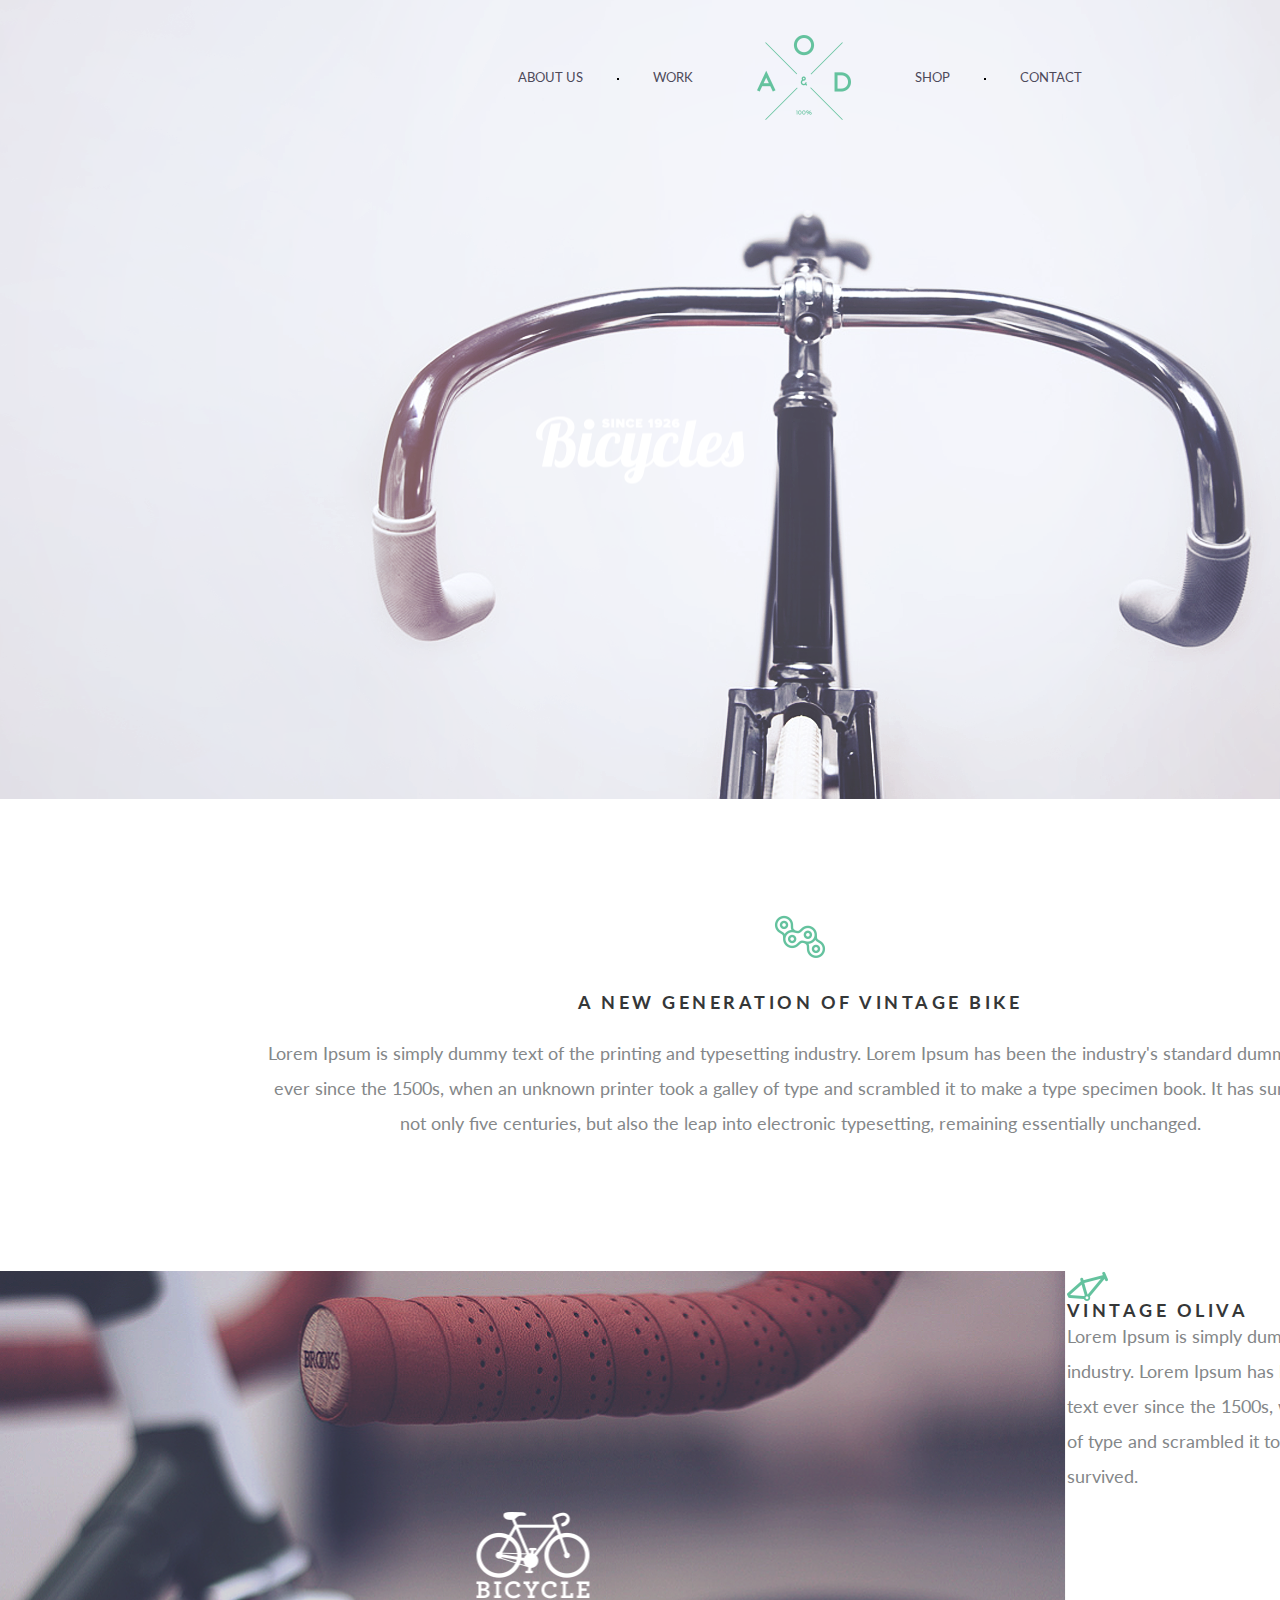
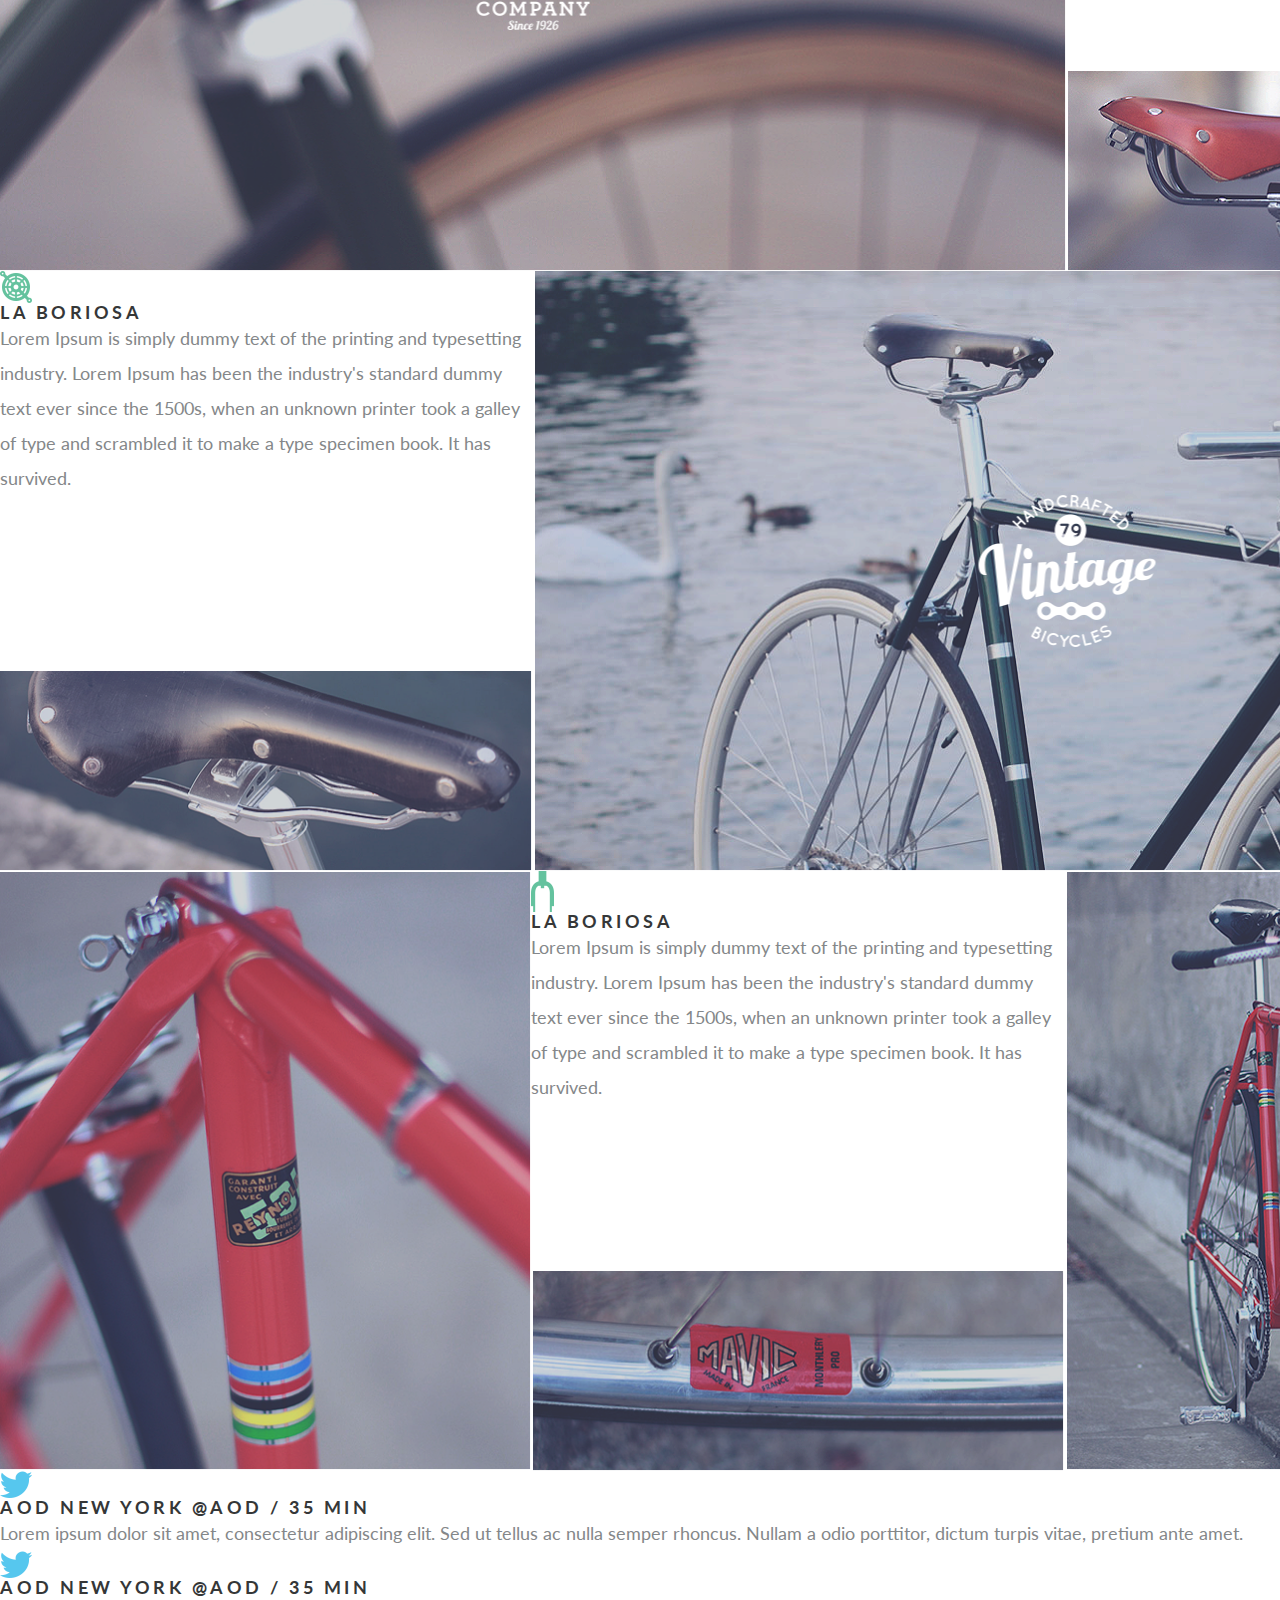
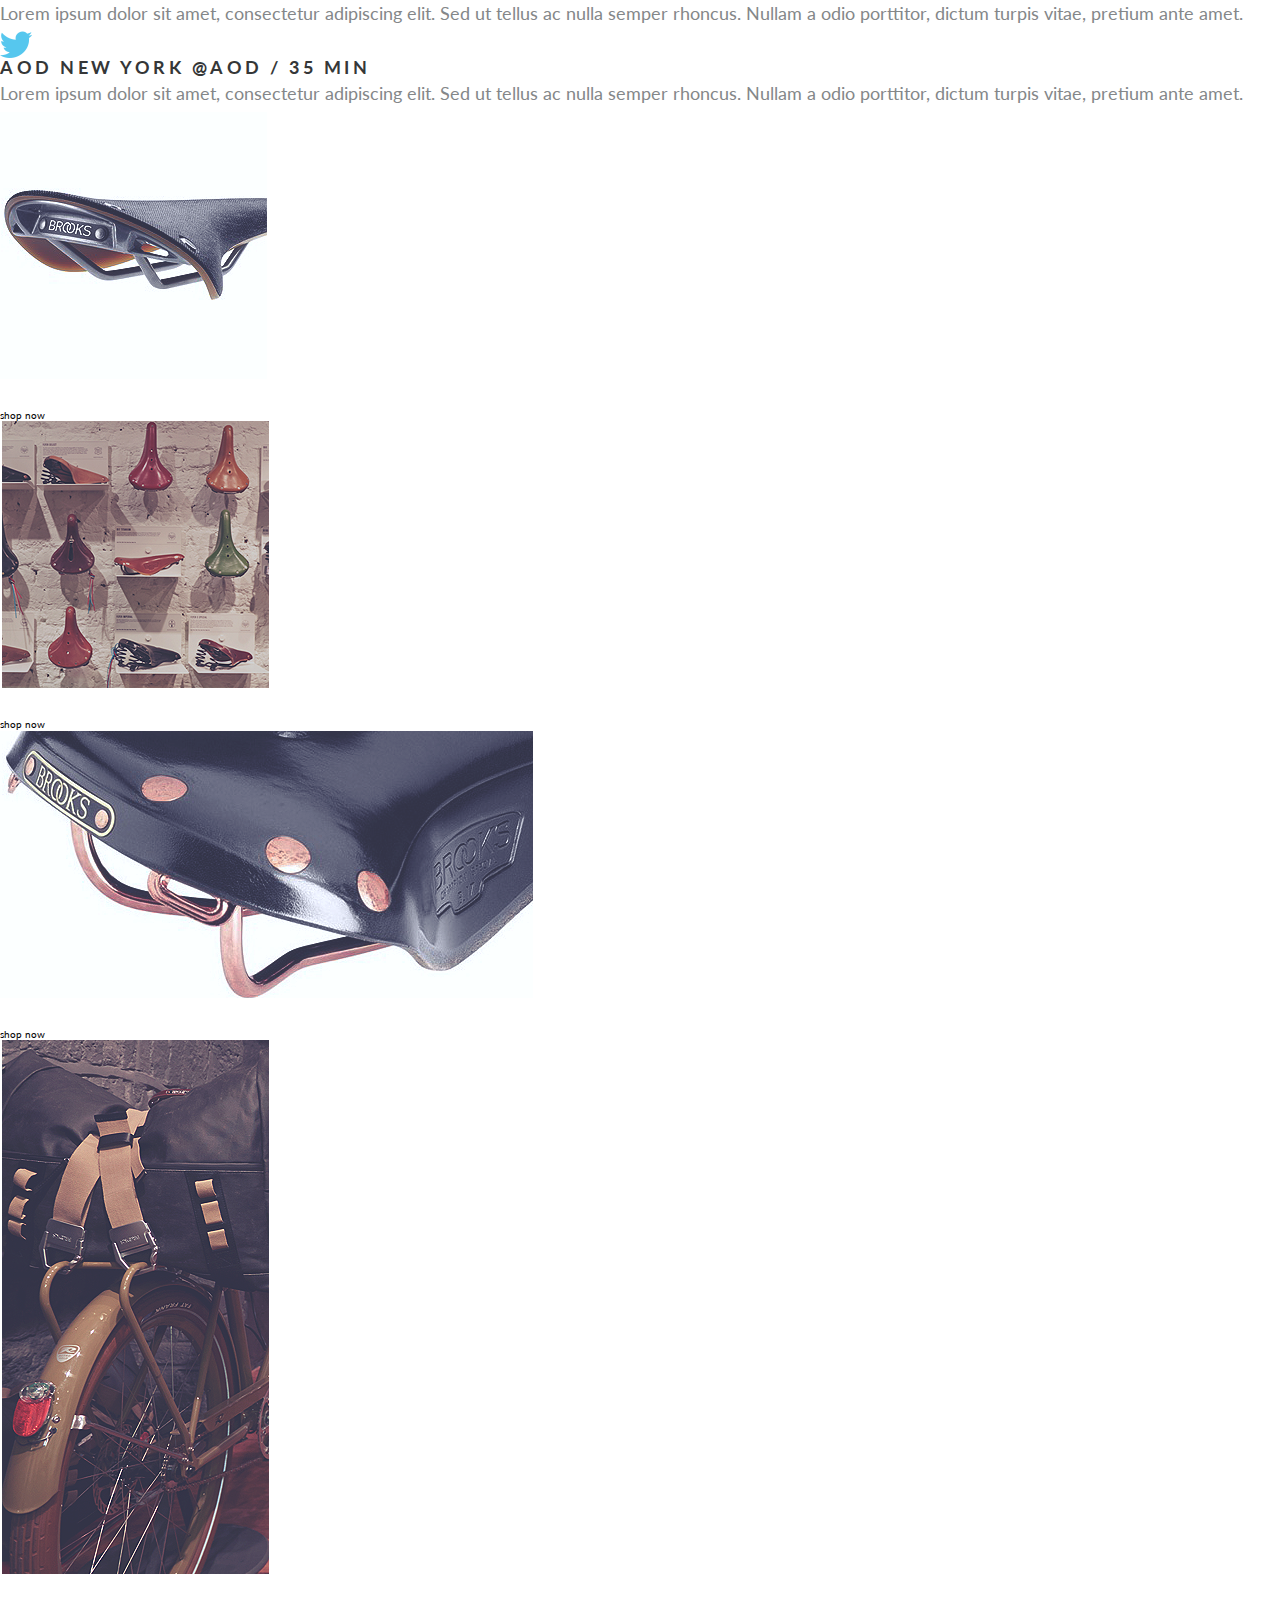
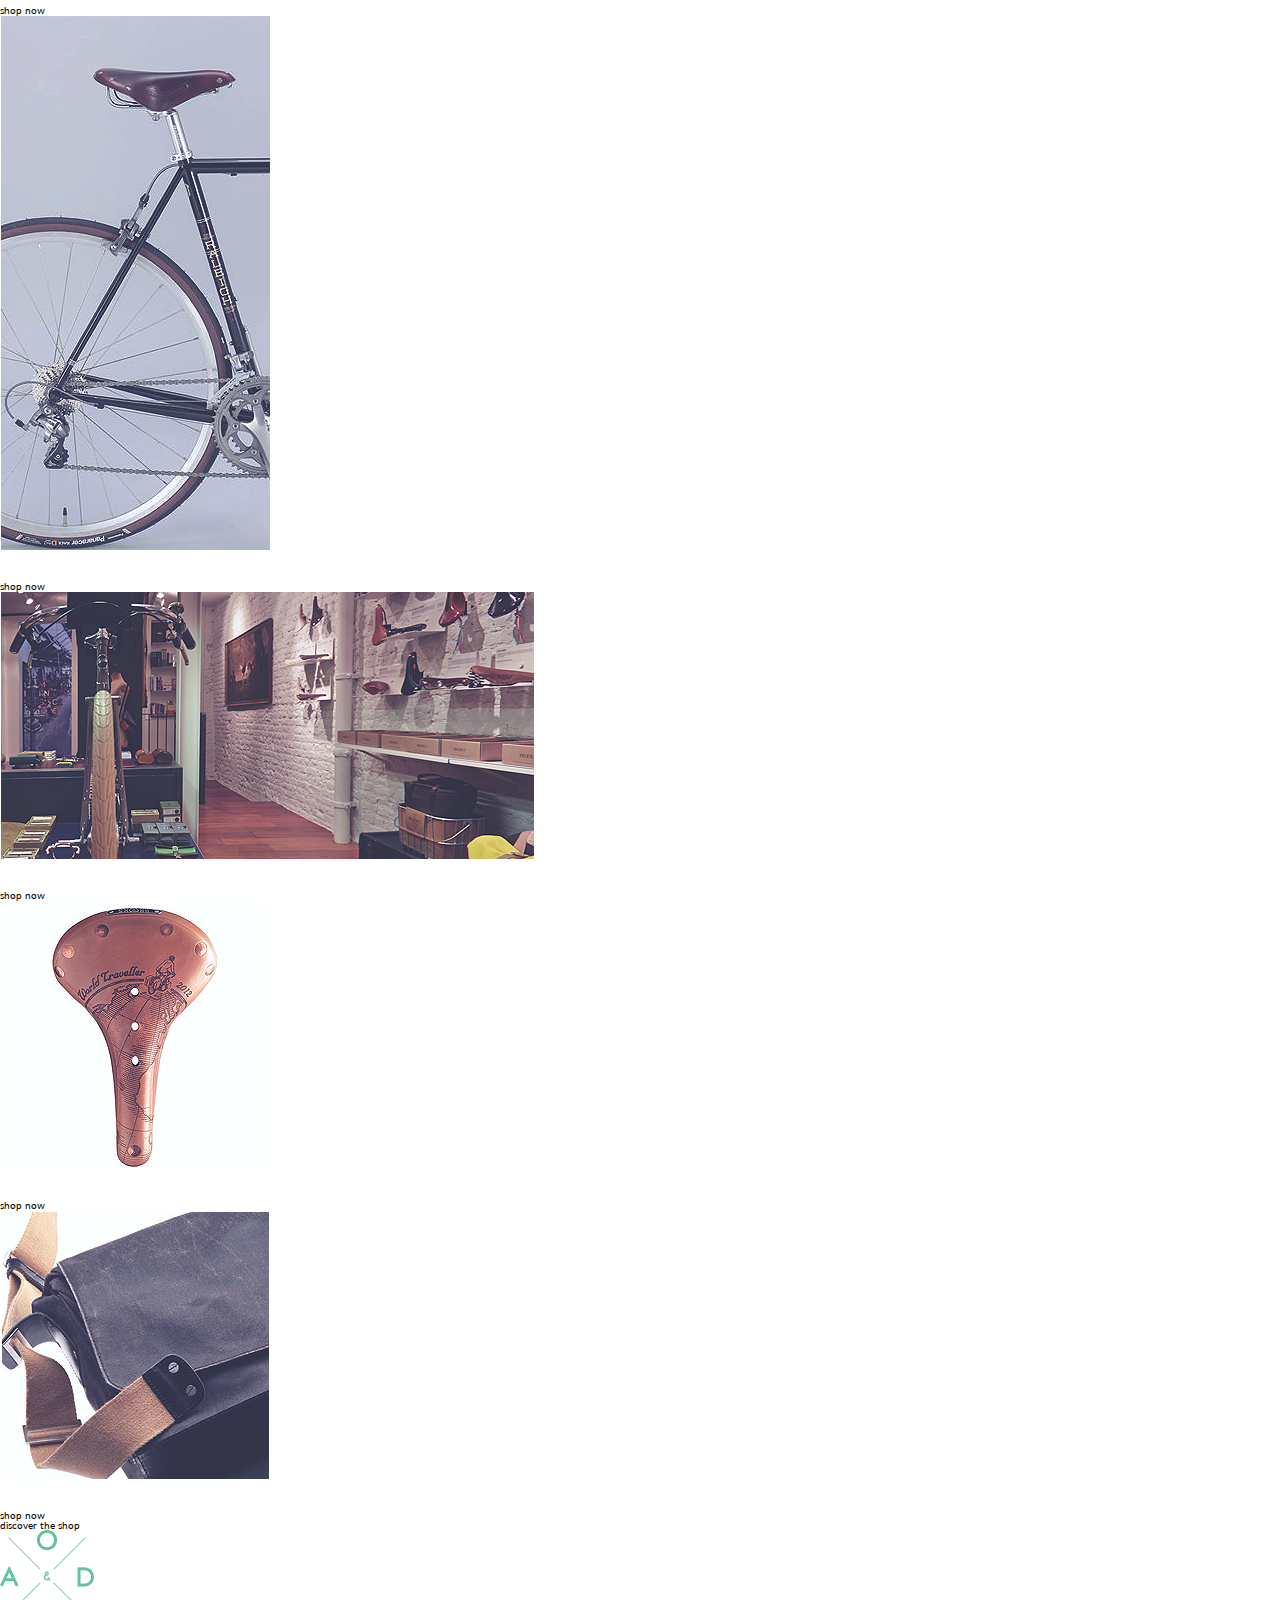
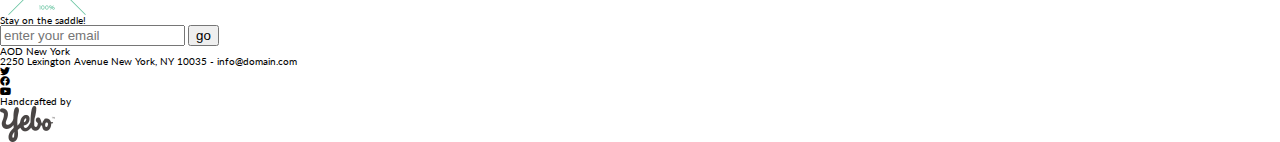
==== index.html @ 29ea245f "need fix a and img tag" ====
<!DOCTYPE html>
<html lang="en">
  <head>
    <meta charset="UTF-8" />
    <meta name="viewport" content="width=device-width, initial-scale=1.0" />
    <meta name="author" content="KentBui" />
    <meta name="keyword" content="html, css" />
    <meta name="description" content="learn html css at t3h" />
    <link
      href="https://fonts.googleapis.com/css?family=Lato:100,100italic,300,300italic,regular,italic,700,700italic,900,900italic"
      rel="stylesheet"
    />
    <link
      href="https://fonts.googleapis.com/css?family=Roboto:100,100italic,300,300italic,regular,italic,500,500italic,700,700italic,900,900italic"
      rel="stylesheet"
    />
    <link rel="stylesheet" href="./css/all.css" />
    <link rel="stylesheet" href="./css/style.css" />
    <title>Bicycle Shop</title>
  </head>
  <body>
    <header class="header">
      <div class="header__menu">
        <nav class="nav">
          <!-- start left menu -->
          <ul class="nav__menu">
            <li class="nav__item dot">
              <a href="#about" class="nav__link">about us</a>
            </li>
            <li class="nav__item">
              <a href="#work" class="nav__link">work</a>
            </li>
          </ul>
          <!-- end left menu -->
          <!-- start logo -->
          <div class="nav__logo">
            <a href="#">
              <img src="./images/logo.png" width="94" height="85" alt="" />
            </a>
          </div>
          <!-- end logo -->
          <!-- start right menu -->
          <ul class="nav__menu">
            <li class="nav__item dot">
              <a href="#shop" class="nav__link">shop</a>
            </li>
            <li class="nav__item">
              <a href="#contact" class="nav__link">contact</a>
            </li>
          </ul>
          <!-- end left menu -->
        </nav>
      </div>
      <div class="header__hero" style="width: 1600px; height: 800px;">
        <!-- <img src="./images/banner.png" alt="" /> -->
      </div>
    </header>
    <main class="main">
      <!-- start about -->
      <section class="about" id="about">
        <div class="about__content">
          <div class="about__icon">
            <img src="./images/chaining.png" alt="" />
          </div>
          <!-- end icon -->
          <div class="about__title">
            <h1 class="text__title">A NEW GENERATION OF VINTAGE BIKE</h1>
          </div>
          <!-- end about title  -->
          <div class="about__info">
            <p class="text__info">
              Lorem Ipsum is simply dummy text of the printing and typesetting
              industry. Lorem Ipsum has been the industry's standard dummy text
              ever since the 1500s, when an unknown printer took a galley of
              type and scrambled it to make a type specimen book. It has
              survived not only five centuries, but also the leap into
              electronic typesetting, remaining essentially unchanged.
            </p>
          </div>
          <!-- end about info -->
        </div>
      </section>
      <!-- end about -->
      <!-- start work -->
      <section class="work" id="work">
        <div class="work__content">
          <div class="work__bike">
            <div class="bike__lg-image">
              <div class="image">
                <a href="#"><img src="./images/img1.png" alt="" /></a>
              </div>
              <div class="bike__logo">
                <img src="./images/logo1.png" alt="" />
              </div>
            </div>
            <div class="bike__info">
              <div class="bike__text">
                <div class="bike__icon">
                  <img src="./images/icon1.png" alt="" />
                </div>
                <div class="bike__title">
                  <h3 class="text__title">vintage Oliva</h3>
                </div>
                <div class="bike__infoText">
                  <p class="text__info text__info-small">
                    Lorem Ipsum is simply dummy text of the printing and
                    typesetting industry. Lorem Ipsum has been the industry's
                    standard dummy text ever since the 1500s, when an unknown
                    printer took a galley of type and scrambled it to make a
                    type specimen book. It has survived.
                  </p>
                </div>
              </div>
              <div class="bike__sm-image">
                <div class="image">
                  <a href="#"><img src="./images/img2.png" alt="" /></a>
                </div>
              </div>
            </div>
          </div>
          <!-- end bike row 1 -->
          <div class="work__bike">
            <div class="bike__info">
              <div class="bike__text">
                <div class="bike__icon">
                  <img src="./images/icon2.png" alt="" />
                </div>
                <div class="bike__title">
                  <h3 class="text__title">La Boriosa</h3>
                </div>
                <div class="bike__infoText">
                  <p class="text__info text__info-small">
                    Lorem Ipsum is simply dummy text of the printing and
                    typesetting industry. Lorem Ipsum has been the industry's
                    standard dummy text ever since the 1500s, when an unknown
                    printer took a galley of type and scrambled it to make a
                    type specimen book. It has survived.
                  </p>
                </div>
              </div>
              <div class="bike__sm-image">
                <div class="image">
                  <a href="#">
                    <img src="./images/img4.png" alt="" />
                  </a>
                </div>
              </div>
            </div>
            <div class="bike__lg-image">
              <div class="image">
                <a href="#"><img src="./images/img3.png" alt="" /></a>
              </div>
              <div class="bike__logo">
                <img src="./images/logo2.png" alt="" />
              </div>
            </div>
          </div>
          <!-- end bike row 2 -->
          <div class="work__bike">
            <div class="bike__md-image">
              <div class="image">
                <a href="#"><img src="./images/img5.png" alt="" /></a>
              </div>
              <div class="bike__logo">
                <img src="./images/logo3.png" alt="" />
              </div>
            </div>
            <div class="bike__info">
              <div class="bike__text">
                <div class="bike__icon">
                  <img src="./images/icon3.png" alt="" />
                </div>
                <div class="bike__title">
                  <h3 class="text__title">La Boriosa</h3>
                </div>
                <div class="bike__infoText">
                  <p class="text__info text__info-small">
                    Lorem Ipsum is simply dummy text of the printing and
                    typesetting industry. Lorem Ipsum has been the industry's
                    standard dummy text ever since the 1500s, when an unknown
                    printer took a galley of type and scrambled it to make a
                    type specimen book. It has survived.
                  </p>
                </div>
              </div>
              <div class="bike__sm-image">
                <div class="image">
                  <a href="#">
                    <img src="./images/img6.png" alt="" />
                  </a>
                </div>
              </div>
            </div>
            <div class="bike__md-image">
              <div class="image">
                <a href="#"><img src="./images/img7.png" alt="" /></a>
              </div>
            </div>
          </div>
          <!-- end bike row 2 -->
        </div>
      </section>
      <!-- end work -->
      <!-- start social slide -->
      <section class="social-slide" id="social-slide">
        <div class="social__content">
          <div class="social__item">
            <div class="social__icon">
              <img src="./images/icon4.png" alt="" />
              <!-- <i class="fab fa-twitter"></i> -->
            </div>
            <div class="social__title">
              <h3 class="text__title">
                AOD New York @aod
                <span class="text__title--light">/ 35 min</span>
              </h3>
            </div>
            <div class="social__info">
              <p class="text__info text__info--italic">
                Lorem ipsum dolor sit amet, consectetur adipiscing elit. Sed ut
                tellus ac nulla semper rhoncus. Nullam a odio porttitor, dictum
                turpis vitae, pretium ante amet.
              </p>
            </div>
          </div>
          <!-- end one slide -->
          <div class="social__item">
            <div class="social__icon">
              <img src="./images/icon4.png" alt="" />
              <!-- <i class="fab fa-facebook"></i> -->
            </div>
            <div class="social__title">
              <h3 class="text__title">
                AOD New York @aod
                <span class="text__title--light">/ 35 min</span>
              </h3>
            </div>
            <div class="social__info">
              <p class="text__info text__info--italic">
                Lorem ipsum dolor sit amet, consectetur adipiscing elit. Sed ut
                tellus ac nulla semper rhoncus. Nullam a odio porttitor, dictum
                turpis vitae, pretium ante amet.
              </p>
            </div>
          </div>
          <!-- end one slide -->
          <div class="social__item">
            <div class="social__icon">
              <img src="./images/icon4.png" alt="" />
              <!-- <i class="fab fa-instagram"></i> -->
            </div>
            <div class="social__title">
              <h3 class="text__title">
                AOD New York @aod
                <span class="text__title--light">/ 35 min</span>
              </h3>
            </div>
            <div class="social__info">
              <p class="text__info text__info--italic">
                Lorem ipsum dolor sit amet, consectetur adipiscing elit. Sed ut
                tellus ac nulla semper rhoncus. Nullam a odio porttitor, dictum
                turpis vitae, pretium ante amet.
              </p>
            </div>
          </div>
          <!-- end one slide -->
        </div>
      </section>
      <!-- end social slide -->
      <!-- start shop -->
      <section class="shop" id="shop">
        <div class="shop__content">
          <div class="shop__item">
            <div class="shop__md-item">
              <div class="shop__sm-item">
                <div class="shop__card">
                  <img src="./images/image1.png" class="card__img" alt="" />
                  <div class="card__layout">
                    <a href="#" class="card__link">
                      <img src="./images/icon5.png" alt="" />
                      <span>shop now</span>
                    </a>
                  </div>
                </div>
                <!-- end one card -->
                <div class="shop__card">
                  <img src="./images/image2.png" class="card__img" alt="" />
                  <div class="card__layout">
                    <a href="#" class="card__link">
                      <img src="./images/icon5.png" alt="" />
                      <span>shop now</span>
                    </a>
                  </div>
                </div>
                <!-- end one card -->
              </div>
              <div class="shop__sm-item">
                <div class="shop__card">
                  <img src="./images/image3.png" class="card__img" alt="" />
                  <div class="card__layout">
                    <a href="#" class="card__link">
                      <img src="./images/icon5.png" alt="" />
                      <span>shop now</span>
                    </a>
                  </div>
                </div>
                <!-- end one card -->
              </div>
            </div>
            <!-- end medium shop item -->
            <div class="shop__md-item">
              <div class="shop__sm-item">
                <div class="shop__card">
                  <img src="./images/image4.png" class="card__img" alt="" />
                  <div class="card__layout">
                    <a href="#" class="card__link">
                      <img src="./images/icon5.png" alt="" />
                      <span>shop now</span>
                    </a>
                  </div>
                </div>
                <!-- end one card -->
              </div>
              <div class="shop__sm-item">
                <div class="shop__card">
                  <img src="./images/image5.png" class="card__img" alt="" />
                  <div class="card__layout">
                    <a href="#" class="card__link">
                      <img src="./images/icon5.png" alt="" />
                      <span>shop now</span>
                    </a>
                  </div>
                </div>
                <!-- end one card -->
              </div>
            </div>
            <!-- end medium shop item -->
            <div class="shop__md-item">
              <div class="shop__sm-item">
                <div class="shop__card">
                  <img src="./images/image6.png" class="card__img" alt="" />
                  <div class="card__layout">
                    <a href="#" class="card__link">
                      <img src="./images/icon5.png" alt="" />
                      <span>shop now</span>
                    </a>
                  </div>
                </div>
                <!-- end one card -->
              </div>
              <div class="shop__sm-item">
                <div class="shop__card">
                  <img src="./images/image8.png" class="card__img" alt="" />
                  <div class="card__layout">
                    <a href="#" class="card__link">
                      <img src="./images/icon5.png" alt="" />
                      <span>shop now</span>
                    </a>
                  </div>
                </div>
                <!-- end one card -->
                <div class="shop__card">
                  <img src="./images/image7.png" class="card__img" alt="" />
                  <div class="card__layout">
                    <a href="#" class="card__link">
                      <img src="./images/icon5.png" alt="" />
                      <span>shop now</span>
                    </a>
                  </div>
                </div>
                <!-- end one card -->
              </div>
            </div>
          </div>
        </div>
        <div class="shop__discover">
          <a href="#" class="shop__link">discover the shop</a>
        </div>
      </section>
      <!-- end shop -->
      <!-- start mailing -->
      <section class="mailing" id="mailing">
        <div class="mailing__content">
          <div class="mailing__logo">
            <a href="#"><img src="./images/logo.png" alt="" /></a>
          </div>
          <div class="mailing__title">
            <h4 class="">Stay on the saddle!</h4>
          </div>
          <form class="mailing__form">
            <input
              type="text"
              class="mailing__mail"
              placeholder="enter your email"
            />
            <button type="submit" class="mailing__button">go</button>
          </form>
        </div>
      </section>
      <!-- end mailing -->
    </main>
    <footer class="footer">
      <div class="footer__content">
        <div class="footer__adress">
          <h4>AOD New York</h4>
          <p>2250 Lexington Avenue New York, NY 10035 - info@domain.com</p>
        </div>
        <div class="footer__social">
          <ul>
            <li>
              <a href="#"><i class="fab fa-twitter"></i></a>
            </li>
            <li>
              <a href="#"><i class="fab fa-facebook"></i></a>
            </li>
            <li>
              <a href="#"><i class="fab fa-youtube"></i></a>
            </li>
          </ul>
        </div>
        <div class="footer__credit">
          <a href="#">
            <span>Handcrafted by</span>
            <img src="./images/yebo logo.png" alt="" />
          </a>
        </div>
      </div>
    </footer>
    <!-- <script src="https://kit.fontawesome.com/64525e709d.js"></script> -->
  </body>
</html>
---- css/style.css ----
@import "reset.css";
@import "setting.css";

/* common */
.text__title {
  font-size: 1.8rem;
  text-transform: uppercase;
  color: var(--clrTitleText);
  font-weight: bold;
  letter-spacing: 0.35rem;
}

.text__info {
  font-size: 1.8rem;
  color: var(--clrInfoText);
  line-height: 3.5rem;
}

img {
  display: block;
}
/* common */

/* start header */
.header {
  width: 160rem;
  height: 80rem;
  margin: 0 auto;

  position: relative;
}

.header__menu {
  width: 100%;
  height: 15.5rem;
  background-color: transparent;

  position: absolute;
  top: 0;
  left: 0;
}

.nav {
  width: 100%;
  height: 100%;
  line-height: 8.5rem;

  display: flex;
  justify-content: center;
  align-items: center;
}

.nav .nav__menu {
  display: flex;
  padding: 0 6.4rem;
}

.nav .nav__logo {
  flex-shrink: 1;
  height: 8.5rem;
}

.nav__item {
  padding: 0 3.5rem;
  cursor: pointer;
}

.nav__item:first-child {
  padding-left: 0;
}

.nav__item:last-child {
  padding-right: 0;
}

.nav__link {
  text-decoration: none;
  font-size: 1.3rem;
  color: var(--clrText);

  text-transform: uppercase;
  transition: var(--transAll);
}

.nav__item:hover .nav__link {
  color: #78cdf0;
}

.dot {
  position: relative;
}

.dot:after {
  content: "";
  position: absolute;
  top: 50%;
  right: -0.1rem;

  width: 0.2rem;
  height: 0.2rem;
  background-color: black;
}

.header__hero {
  background: url(../images/banner.png) no-repeat;
  background-position: center center;
  background-size: cover;
}

.main {
  width: 160rem;
  margin: 0 auto;
}

.about {
  width: 100%;
  text-align: center;
  padding-top: 11.5rem;
  padding-bottom: 13rem;
}

.about__icon {
  width: 5.2rem;
  height: 4.3rem;
  margin: 0 auto;
}

.about__icon img {
  width: 100%;
  height: 100%;
  object-fit: cover;
}

.about__title {
  margin-top: 3.5rem;
}

.about__info {
  width: 108rem;
  margin: 0 auto;
  margin-top: 2.5rem;
}

/* end about  */

.work {
  width: 100%;
}

.work__bike {
  width: 100%;
  height: 60rem;

  display: flex;
}

.bike__lg-image {
  width: calc(2 * 100% / 3);
  position: relative;
}

.bike__logo {
  position: absolute;
  top: 50%;
  left: 50%;

  transform: translate(-50%, -50%);
}

.image {
  width: 100%;
  height: 100%;
  display: block;
  font-size: 0;
  /* css when using sass config image to object-fit: cover */
}

.image a {
  width: 100%;
  height: 100%;
  display: block;
}

.image a img {
  width: 100%;
  height: 100%;
  display: block;
  object-fit: cover;
}

.bike__info {
  width: calc(100% / 3);
  /* margin: 0 -2px; */

  display: flex;
  flex-direction: column;
}

.bike__text {
  height: 40rem;
}

.bike__sm-image {
  width: 100%;
  height: 20rem;
}

.bike__sm-image img {
  display: block;
  margin-right: 0.1rem;
}
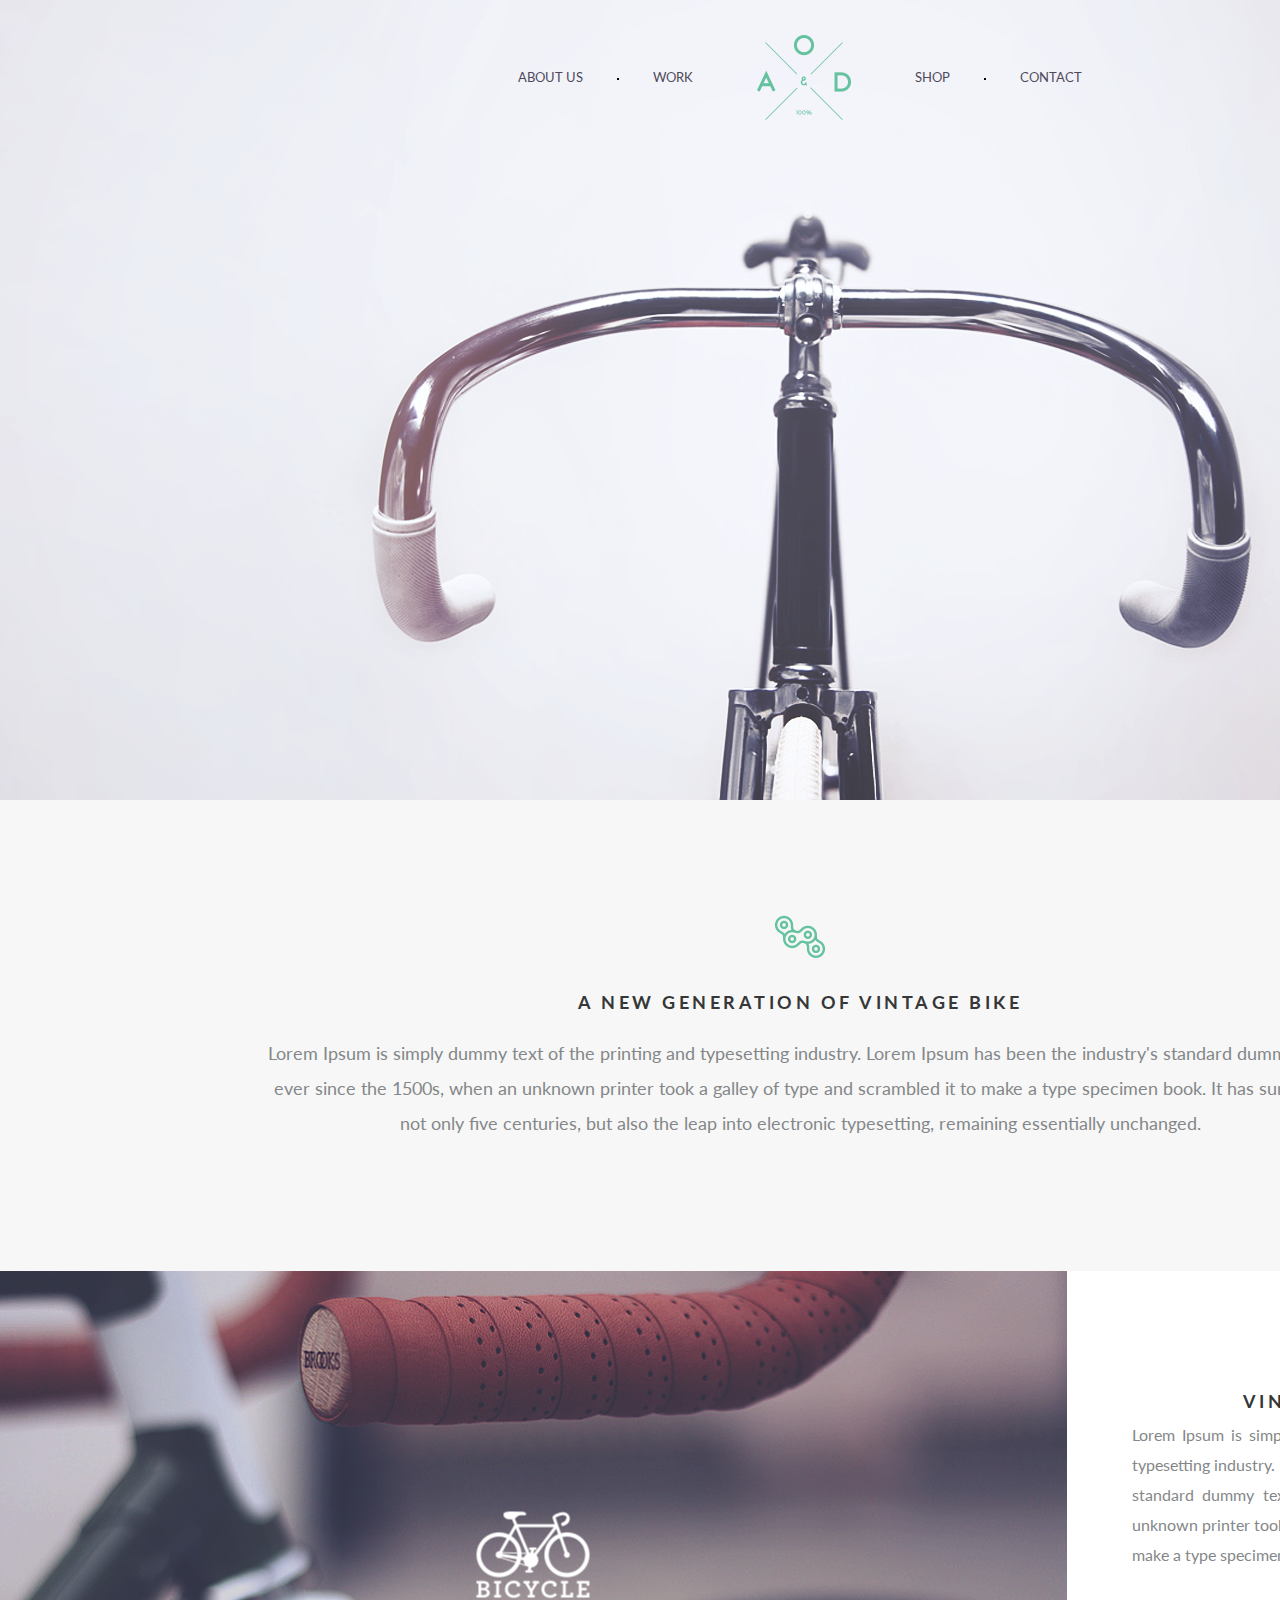
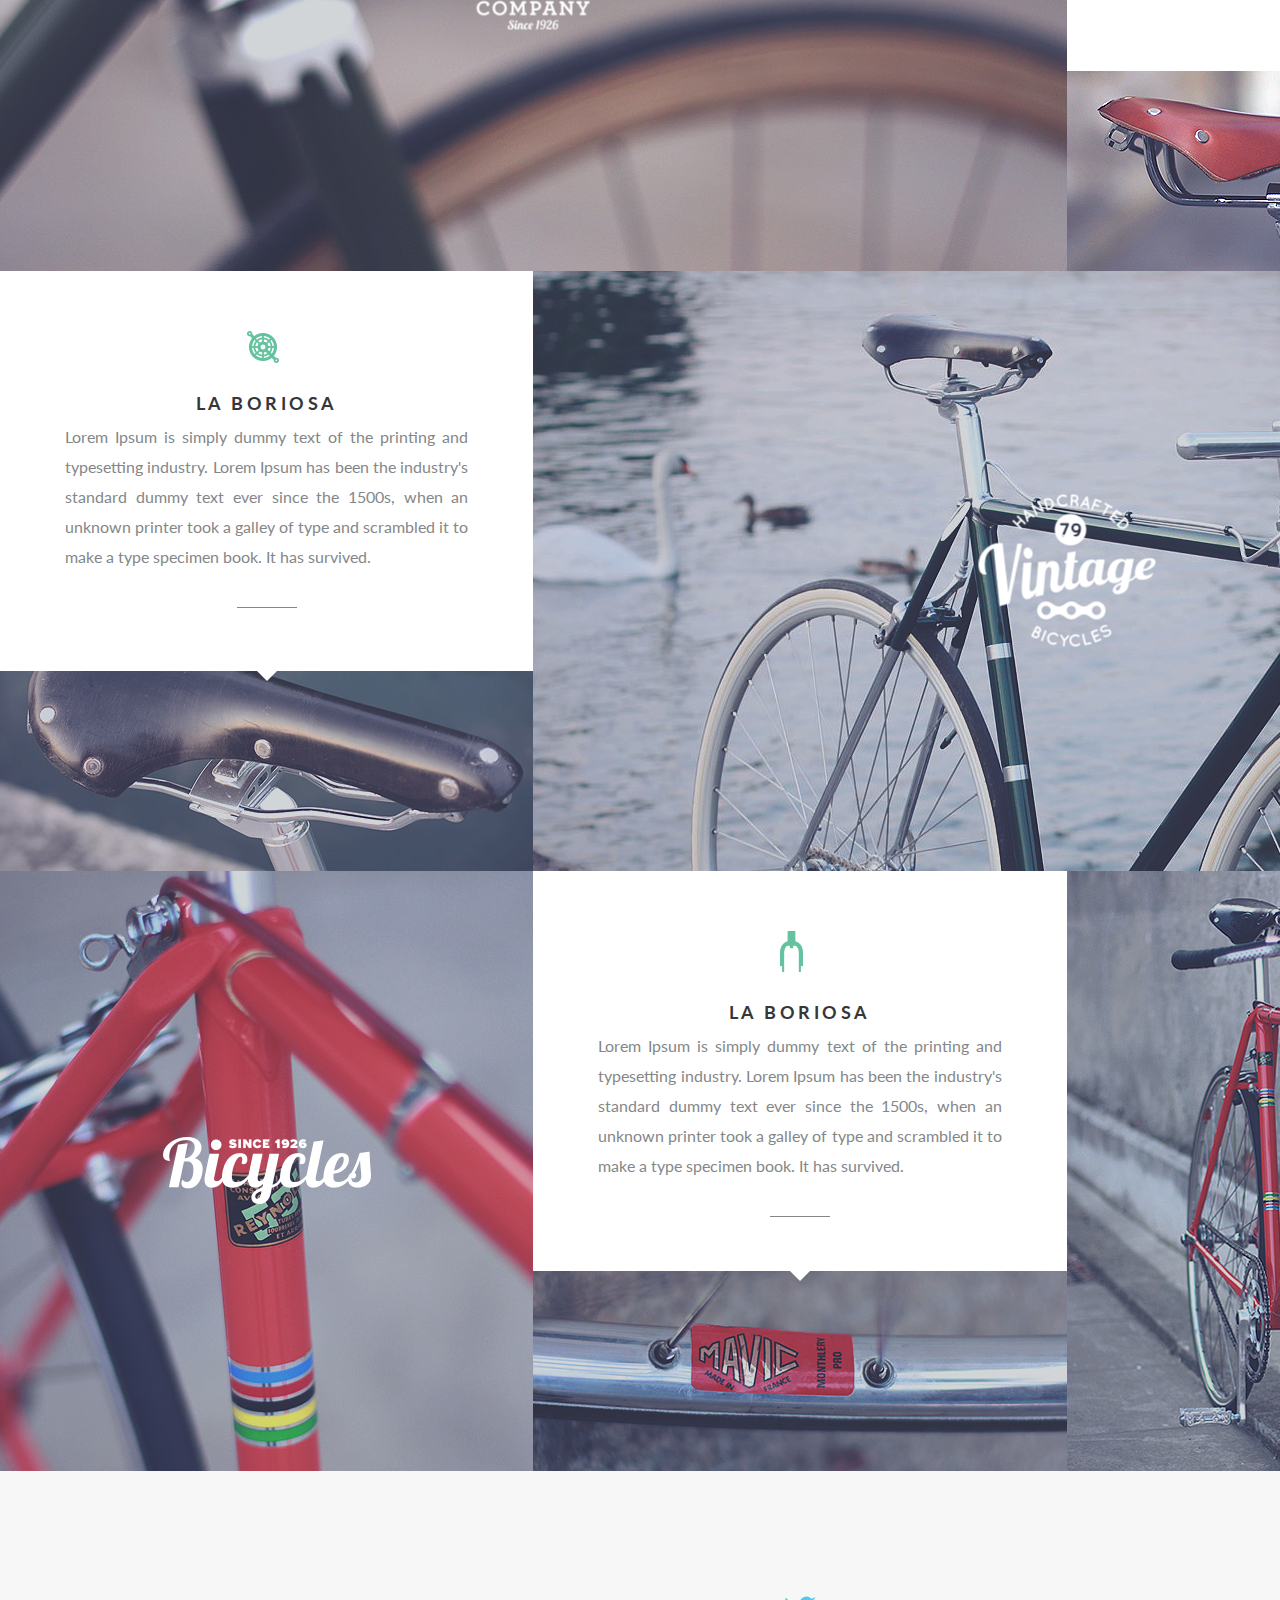
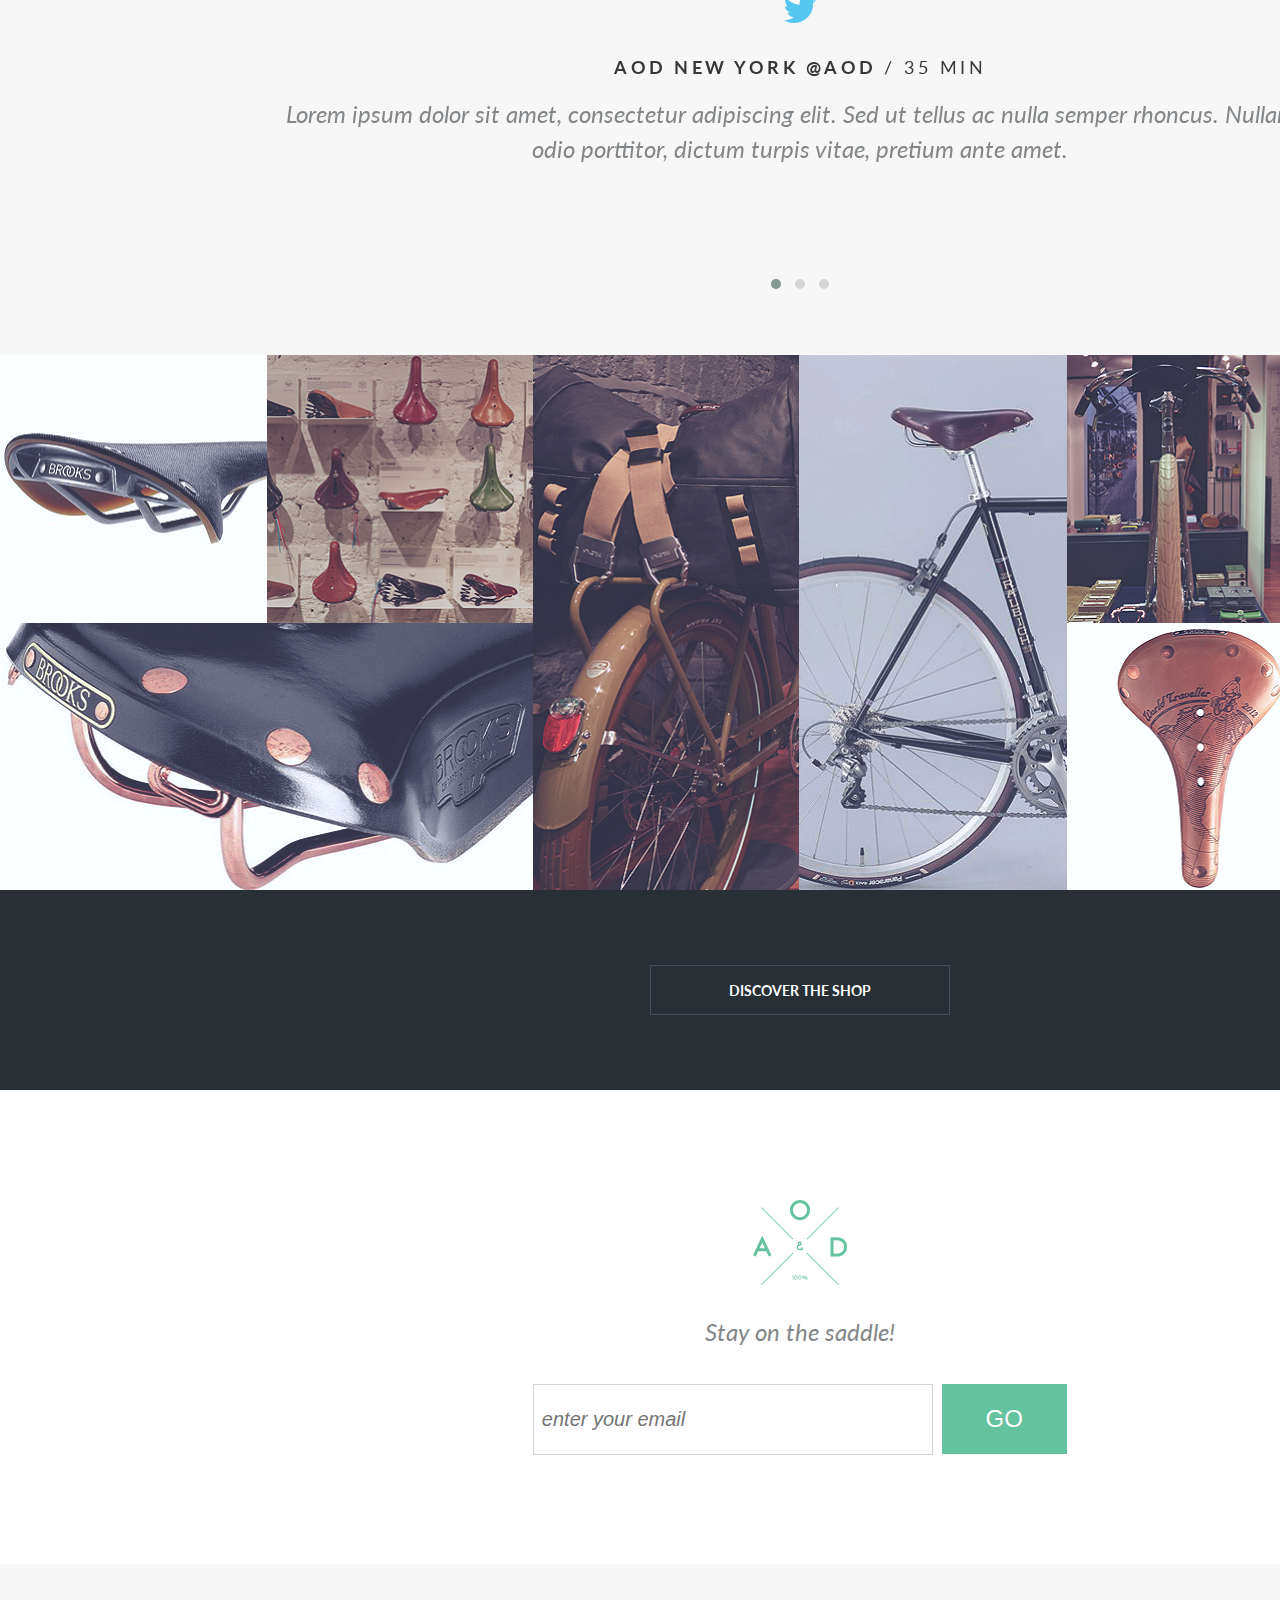
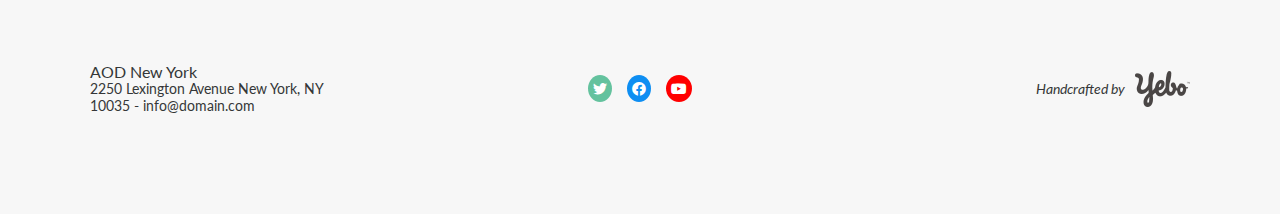
==== commit 8e2b1743: "finish bicycle project, need check more" ====
--- a/index.html
+++ b/index.html
@@ -15,6 +15,8 @@
       rel="stylesheet"
     />
     <link rel="stylesheet" href="./css/all.css" />
+    <link rel="stylesheet" href="./css/owl.carousel.css" />
+    <link rel="stylesheet" href="./css/owl.theme.default.min.css" />
     <link rel="stylesheet" href="./css/style.css" />
     <title>Bicycle Shop</title>
   </head>
@@ -110,6 +112,7 @@
                     type specimen book. It has survived.
                   </p>
                 </div>
+                <div class="work__underline"></div>
               </div>
               <div class="bike__sm-image">
                 <div class="image">
@@ -137,6 +140,7 @@
                     type specimen book. It has survived.
                   </p>
                 </div>
+                <div class="work__underline"></div>
               </div>
               <div class="bike__sm-image">
                 <div class="image">
@@ -182,6 +186,7 @@
                     type specimen book. It has survived.
                   </p>
                 </div>
+                <div class="work__underline"></div>
               </div>
               <div class="bike__sm-image">
                 <div class="image">
@@ -197,13 +202,13 @@
               </div>
             </div>
           </div>
-          <!-- end bike row 2 -->
+          <!-- end bike row 3 -->
         </div>
       </section>
       <!-- end work -->
       <!-- start social slide -->
       <section class="social-slide" id="social-slide">
-        <div class="social__content">
+        <div class="social__content owl-carousel owl-theme">
           <div class="social__item">
             <div class="social__icon">
               <img src="./images/icon4.png" alt="" />
@@ -226,8 +231,8 @@
           <!-- end one slide -->
           <div class="social__item">
             <div class="social__icon">
-              <img src="./images/icon4.png" alt="" />
-              <!-- <i class="fab fa-facebook"></i> -->
+              <!-- <img src="./images/icon4.png" alt="" /> -->
+              <i class="fab fa-facebook"></i>
             </div>
             <div class="social__title">
               <h3 class="text__title">
@@ -246,8 +251,8 @@
           <!-- end one slide -->
           <div class="social__item">
             <div class="social__icon">
-              <img src="./images/icon4.png" alt="" />
-              <!-- <i class="fab fa-instagram"></i> -->
+              <!-- <img src="./images/icon4.png" alt="" /> -->
+              <i class="fab fa-instagram"></i>
             </div>
             <div class="social__title">
               <h3 class="text__title">
@@ -270,106 +275,136 @@
       <!-- start shop -->
       <section class="shop" id="shop">
         <div class="shop__content">
-          <div class="shop__item">
-            <div class="shop__md-item">
-              <div class="shop__sm-item">
-                <div class="shop__card">
-                  <img src="./images/image1.png" class="card__img" alt="" />
-                  <div class="card__layout">
-                    <a href="#" class="card__link">
-                      <img src="./images/icon5.png" alt="" />
-                      <span>shop now</span>
-                    </a>
-                  </div>
-                </div>
-                <!-- end one card -->
-                <div class="shop__card">
-                  <img src="./images/image2.png" class="card__img" alt="" />
-                  <div class="card__layout">
-                    <a href="#" class="card__link">
-                      <img src="./images/icon5.png" alt="" />
-                      <span>shop now</span>
-                    </a>
-                  </div>
-                </div>
-                <!-- end one card -->
-              </div>
-              <div class="shop__sm-item">
-                <div class="shop__card">
-                  <img src="./images/image3.png" class="card__img" alt="" />
-                  <div class="card__layout">
-                    <a href="#" class="card__link">
-                      <img src="./images/icon5.png" alt="" />
-                      <span>shop now</span>
-                    </a>
-                  </div>
-                </div>
-                <!-- end one card -->
-              </div>
-            </div>
-            <!-- end medium shop item -->
-            <div class="shop__md-item">
-              <div class="shop__sm-item">
-                <div class="shop__card">
-                  <img src="./images/image4.png" class="card__img" alt="" />
-                  <div class="card__layout">
-                    <a href="#" class="card__link">
-                      <img src="./images/icon5.png" alt="" />
-                      <span>shop now</span>
-                    </a>
-                  </div>
-                </div>
-                <!-- end one card -->
-              </div>
-              <div class="shop__sm-item">
-                <div class="shop__card">
-                  <img src="./images/image5.png" class="card__img" alt="" />
-                  <div class="card__layout">
-                    <a href="#" class="card__link">
-                      <img src="./images/icon5.png" alt="" />
-                      <span>shop now</span>
-                    </a>
-                  </div>
-                </div>
-                <!-- end one card -->
-              </div>
-            </div>
-            <!-- end medium shop item -->
-            <div class="shop__md-item">
-              <div class="shop__sm-item">
-                <div class="shop__card">
-                  <img src="./images/image6.png" class="card__img" alt="" />
-                  <div class="card__layout">
-                    <a href="#" class="card__link">
-                      <img src="./images/icon5.png" alt="" />
-                      <span>shop now</span>
-                    </a>
-                  </div>
-                </div>
-                <!-- end one card -->
-              </div>
-              <div class="shop__sm-item">
-                <div class="shop__card">
-                  <img src="./images/image8.png" class="card__img" alt="" />
-                  <div class="card__layout">
-                    <a href="#" class="card__link">
-                      <img src="./images/icon5.png" alt="" />
-                      <span>shop now</span>
-                    </a>
-                  </div>
-                </div>
-                <!-- end one card -->
-                <div class="shop__card">
-                  <img src="./images/image7.png" class="card__img" alt="" />
-                  <div class="card__layout">
-                    <a href="#" class="card__link">
-                      <img src="./images/icon5.png" alt="" />
-                      <span>shop now</span>
-                    </a>
-                  </div>
-                </div>
-                <!-- end one card -->
-              </div>
+          <div class="shop__md-item">
+            <div class="shop__sm-item shop__sm-height1">
+              <div class="shop__card">
+                <div class="image">
+                  <a href="#">
+                    <img src="./images/image1.png" class="card__img" alt="" />
+                  </a>
+                </div>
+                <div class="card__layout">
+                  <a href="#" class="card__link">
+                    <img src="./images/icon5.png" alt="" />
+                    <p>shop now</p>
+                  </a>
+                </div>
+              </div>
+              <!-- end one card -->
+              <div class="shop__card">
+                <div class="image">
+                  <a href="#">
+                    <img src="./images/image2.png" class="card__img" alt="" />
+                  </a>
+                </div>
+                <div class="card__layout">
+                  <a href="#" class="card__link">
+                    <img src="./images/icon5.png" alt="" />
+                    <p>shop now</p>
+                  </a>
+                </div>
+              </div>
+              <!-- end one card -->
+            </div>
+            <div class="shop__sm-item shop__sm-height1">
+              <div class="shop__card">
+                <div class="image">
+                  <a href="#">
+                    <img src="./images/image3.png" class="card__img" alt="" />
+                  </a>
+                </div>
+                <div class="card__layout">
+                  <a href="#" class="card__link">
+                    <img src="./images/icon5.png" alt="" />
+                    <p>shop now</p>
+                  </a>
+                </div>
+              </div>
+              <!-- end one card -->
+            </div>
+          </div>
+          <!-- end medium shop item -->
+          <div class="shop__md-item">
+            <div class="shop__sm-item shop__sm-height2">
+              <div class="shop__card">
+                <div class="image">
+                  <a href="#">
+                    <img src="./images/image4.png" class="card__img" alt="" />
+                  </a>
+                </div>
+                <div class="card__layout">
+                  <a href="#" class="card__link">
+                    <img src="./images/icon5.png" alt="" />
+                    <p>shop now</p>
+                  </a>
+                </div>
+              </div>
+              <!-- end one card -->
+            </div>
+            <div class="shop__sm-item shop__sm-height2">
+              <div class="shop__card">
+                <div class="image">
+                  <a href="#">
+                    <img src="./images/image5.png" class="card__img" alt="" />
+                  </a>
+                </div>
+                <div class="card__layout">
+                  <a href="#" class="card__link">
+                    <img src="./images/icon5.png" alt="" />
+                    <p>shop now</p>
+                  </a>
+                </div>
+              </div>
+              <!-- end one card -->
+            </div>
+          </div>
+          <!-- end medium shop item -->
+          <div class="shop__md-item">
+            <div class="shop__sm-item shop__sm-height1">
+              <div class="shop__card">
+                <div class="image">
+                  <a href="#">
+                    <img src="./images/image6.png" class="card__img" alt="" />
+                  </a>
+                </div>
+                <div class="card__layout">
+                  <a href="#" class="card__link">
+                    <img src="./images/icon5.png" alt="" />
+                    <p>shop now</p>
+                  </a>
+                </div>
+              </div>
+              <!-- end one card -->
+            </div>
+            <div class="shop__sm-item shop__sm-height1">
+              <div class="shop__card">
+                <div class="image">
+                  <a href="#">
+                    <img src="./images/image8.png" class="card__img" alt="" />
+                  </a>
+                </div>
+                <div class="card__layout">
+                  <a href="#" class="card__link">
+                    <img src="./images/icon5.png" alt="" />
+                    <p>shop now</p>
+                  </a>
+                </div>
+              </div>
+              <!-- end one card -->
+              <div class="shop__card">
+                <div class="image">
+                  <a href="#">
+                    <img src="./images/image7.png" class="card__img" alt="" />
+                  </a>
+                </div>
+                <div class="card__layout">
+                  <a href="#" class="card__link">
+                    <img src="./images/icon5.png" alt="" />
+                    <p>shop now</p>
+                  </a>
+                </div>
+              </div>
+              <!-- end one card -->
             </div>
           </div>
         </div>
@@ -382,17 +417,17 @@
       <section class="mailing" id="mailing">
         <div class="mailing__content">
           <div class="mailing__logo">
-            <a href="#"><img src="./images/logo.png" alt="" /></a>
+            <div class="image">
+              <a href="#"><img src="./images/logo.png" alt="" /></a>
+            </div>
           </div>
           <div class="mailing__title">
             <h4 class="">Stay on the saddle!</h4>
           </div>
           <form class="mailing__form">
-            <input
-              type="text"
-              class="mailing__mail"
-              placeholder="enter your email"
-            />
+            <div class="mailing__mail">
+              <input type="text" placeholder="enter your email" />
+            </div>
             <button type="submit" class="mailing__button">go</button>
           </form>
         </div>
@@ -406,7 +441,7 @@
           <p>2250 Lexington Avenue New York, NY 10035 - info@domain.com</p>
         </div>
         <div class="footer__social">
-          <ul>
+          <ul class="social__list">
             <li>
               <a href="#"><i class="fab fa-twitter"></i></a>
             </li>
@@ -427,5 +462,16 @@
       </div>
     </footer>
     <!-- <script src="https://kit.fontawesome.com/64525e709d.js"></script> -->
+    <script src="./js/jquery.min.js"></script>
+    <script src="./js/owl.carousel.js"></script>
+    <script>
+      $(".owl-carousel").owlCarousel({
+        loop: true,
+        margin: 10,
+        nav: false,
+        dots: true,
+        items: 1,
+      });
+    </script>
   </body>
 </html>
--- a/css/style.css
+++ b/css/style.css
@@ -15,10 +15,11 @@
   color: var(--clrInfoText);
   line-height: 3.5rem;
 }
-
+/* 
 img {
   display: block;
-}
+  width: 100%;
+} */
 /* common */
 
 /* start header */
@@ -83,7 +84,7 @@
 }
 
 .nav__item:hover .nav__link {
-  color: #78cdf0;
+  color: #64c29e;
 }
 
 .dot {
@@ -142,7 +143,7 @@
 }
 
 /* end about  */
-
+/* start work */
 .work {
   width: 100%;
 }
@@ -156,6 +157,7 @@
 
 .bike__lg-image {
   width: calc(2 * 100% / 3);
+  height: 60rem;
   position: relative;
 }
 
@@ -171,7 +173,6 @@
   width: 100%;
   height: 100%;
   display: block;
-  font-size: 0;
   /* css when using sass config image to object-fit: cover */
 }
 
@@ -190,14 +191,18 @@
 
 .bike__info {
   width: calc(100% / 3);
-  /* margin: 0 -2px; */
 
   display: flex;
   flex-direction: column;
+  background-color: #fff;
 }
 
 .bike__text {
+  width: 100%;
   height: 40rem;
+
+  padding: 6rem 6.5rem 0 6.5rem;
+  position: relative;
 }
 
 .bike__sm-image {
@@ -209,3 +214,362 @@
   display: block;
   margin-right: 0.1rem;
 }
+
+.bike__icon {
+  width: 4rem;
+  margin: 0 auto;
+}
+
+.bike__title {
+  text-align: center;
+  margin-top: 3rem;
+}
+
+.bike__infoText {
+  margin-top: 1rem;
+  text-align: justify;
+}
+
+.text__info.text__info-small {
+  font-size: 1.6rem;
+  line-height: 3rem;
+}
+
+.work__underline {
+  width: 6rem;
+  height: 0.1rem;
+  margin: 0 auto;
+  margin-top: 3.5rem;
+  background-color: var(--clrInfoText);
+}
+
+.bike__text::after {
+  content: "";
+  border-left: 10px solid transparent;
+  border-right: 10px solid transparent;
+  border-top: 10px solid white;
+
+  position: absolute;
+  top: 100%;
+  left: 50%;
+  transform: translateX(-50%);
+}
+
+.bike__md-image {
+  width: calc(100% / 3);
+  height: 60rem;
+  position: relative;
+}
+/* end work */
+/* start social slide */
+.social-slide {
+  width: 100%;
+  padding-top: 12.5rem;
+  padding-bottom: 6rem;
+}
+
+.social__item {
+  width: 104rem;
+  margin: 0 auto;
+  text-align: center;
+}
+
+.social__icon {
+  width: 3.2rem;
+  margin: auto;
+  font-size: 3.5rem;
+  color: #78cdf0;
+  /* ? font size */
+}
+
+.social__icon img {
+  width: 100%;
+}
+
+.social__title {
+  margin-top: 3.5rem;
+}
+
+.social__title .text__title--light {
+  font-weight: lighter;
+}
+
+.social__info {
+  margin-top: 2rem;
+  padding-bottom: 9rem;
+}
+
+.text__info.text__info--italic {
+  font-size: 2.4rem;
+  font-style: italic;
+  line-height: 3.5rem;
+}
+
+.shop {
+  width: 100%;
+}
+
+.shop__content {
+  width: 100%;
+  height: 53.5rem;
+
+  display: flex;
+  flex-wrap: wrap;
+}
+
+.shop__md-item {
+  width: calc(100% / 3);
+  display: flex;
+  flex-direction: column;
+}
+
+.shop__md-item:nth-child(even) {
+  flex-direction: row;
+}
+
+.shop__sm-item {
+  flex-grow: 1;
+
+  display: flex;
+}
+
+.shop__sm-item.shop__sm-height1 {
+  height: 26.75rem;
+}
+
+.shop__sm-item.shop__sm-height2 {
+  height: 53.5rem;
+}
+
+.shop__card {
+  flex-grow: 1;
+  position: relative;
+  cursor: pointer;
+}
+
+.card__layout {
+  width: 100%;
+  height: 100%;
+  position: absolute;
+  top: 0;
+  left: 0;
+
+  background-color: var(--bgHover);
+
+  display: flex;
+  align-items: center;
+  justify-content: center;
+
+  text-align: center;
+  color: white;
+
+  opacity: 0;
+  transition: var(--transAll);
+}
+
+.card__link img {
+  display: block;
+  margin: 0 auto;
+}
+
+.card__link p {
+  font-size: 1.4rem;
+  font-weight: bold;
+  margin-top: 1.5rem;
+  text-transform: uppercase;
+}
+
+.shop__card:hover .card__layout {
+  opacity: 1;
+}
+
+.shop__discover {
+  width: 100%;
+  height: 20rem;
+  background-color: var(--bgButton);
+
+  display: flex;
+  justify-content: center;
+  align-items: center;
+}
+
+.shop__link {
+  width: 30rem;
+  height: 5rem;
+  margin: 0 auto;
+  line-height: 5rem;
+
+  border: 0.1rem solid var(--clrText);
+  text-align: center;
+  font-size: 1.4rem;
+  color: white;
+  font-weight: bold;
+
+  text-transform: uppercase;
+  transition: var(--transAll);
+}
+
+.shop__link:hover {
+  background-color: aliceblue;
+  color: var(--bgGo);
+}
+/* end shop */
+/* start mailing */
+.mailing {
+  width: 100%;
+  padding: 11rem 0;
+  background-color: #fff;
+
+  display: flex;
+  justify-content: center;
+}
+
+.mailing__content {
+  width: calc(100% / 3);
+}
+
+.mailing__logo {
+  width: 9.4rem;
+  height: 8.5rem;
+  margin: 0 auto;
+}
+
+.mailing__title {
+  font-size: 2.4rem;
+  font-style: italic;
+  color: var(--clrInfoText);
+  text-align: center;
+  margin-top: 3.5rem;
+}
+
+.mailing__form {
+  width: 100%;
+  margin-top: 4rem;
+
+  display: flex;
+  justify-content: space-between;
+  align-items: center;
+}
+
+.mailing__mail {
+  width: 40rem;
+  height: 7rem;
+}
+
+.mailing__mail input {
+  width: calc(100% - 2px - 1.5rem);
+
+  display: block;
+  height: calc(7rem - 2px - 0.7rem);
+  padding: 0.375rem 0.75rem;
+  border: 1px solid #ced4da;
+
+  font-size: 2rem;
+  font-style: italic;
+  font-weight: 400;
+  line-height: 1.5;
+  color: var(--clrInfoText);
+}
+
+.mailing__button {
+  width: 12.5rem;
+  height: 7rem;
+  border: none;
+  outline: none;
+
+  background-color: var(--bgGo);
+  cursor: pointer;
+
+  font-size: 2.4rem;
+  text-transform: uppercase;
+  text-align: center;
+  color: white;
+}
+
+.mailing__mail input:focus,
+.mailing__button:focus {
+  outline: none;
+}
+/* end mailing */
+
+/* start footer */
+.footer {
+  width: 100%;
+  padding: 10rem 0;
+}
+
+.footer__content {
+  width: 110rem;
+  margin: 0 auto;
+
+  display: flex;
+  justify-content: space-between;
+  align-items: center;
+}
+
+.footer__adress {
+  width: 25%;
+  text-align: left;
+}
+
+.footer__adress h4 {
+  font-size: 1.6rem;
+  color: var(--clrTitleText);
+  line-height: 1.6rem;
+}
+
+.footer__adress p {
+  font-size: 1.4rem;
+  line-height: 1.7rem;
+  color: var(--clrTitleText);
+}
+
+.footer__social {
+  width: 50%;
+}
+
+.social__list {
+  display: flex;
+  justify-content: center;
+  align-items: center;
+}
+
+.social__list li {
+  margin: 0 0.75rem;
+}
+
+.social__list li a {
+  padding: 0.5rem;
+  border-radius: 50%;
+  background-color: var(--bgGo);
+  font-size: 1.4rem;
+  color: white;
+}
+
+.social__list li:nth-child(2) a {
+  background-color: #0e8ef2;
+}
+
+.social__list li:nth-child(3) a {
+  background-color: red;
+}
+
+.footer__credit {
+  width: 25%;
+  text-align: right;
+}
+
+.footer__credit a {
+  display: flex;
+  align-items: center;
+  justify-content: flex-end;
+}
+
+.footer__credit a span {
+  display: block;
+  margin-right: 1rem;
+  font-size: 1.4rem;
+  font-style: italic;
+  color: var(--clrTitleText);
+}
+/* end footer */
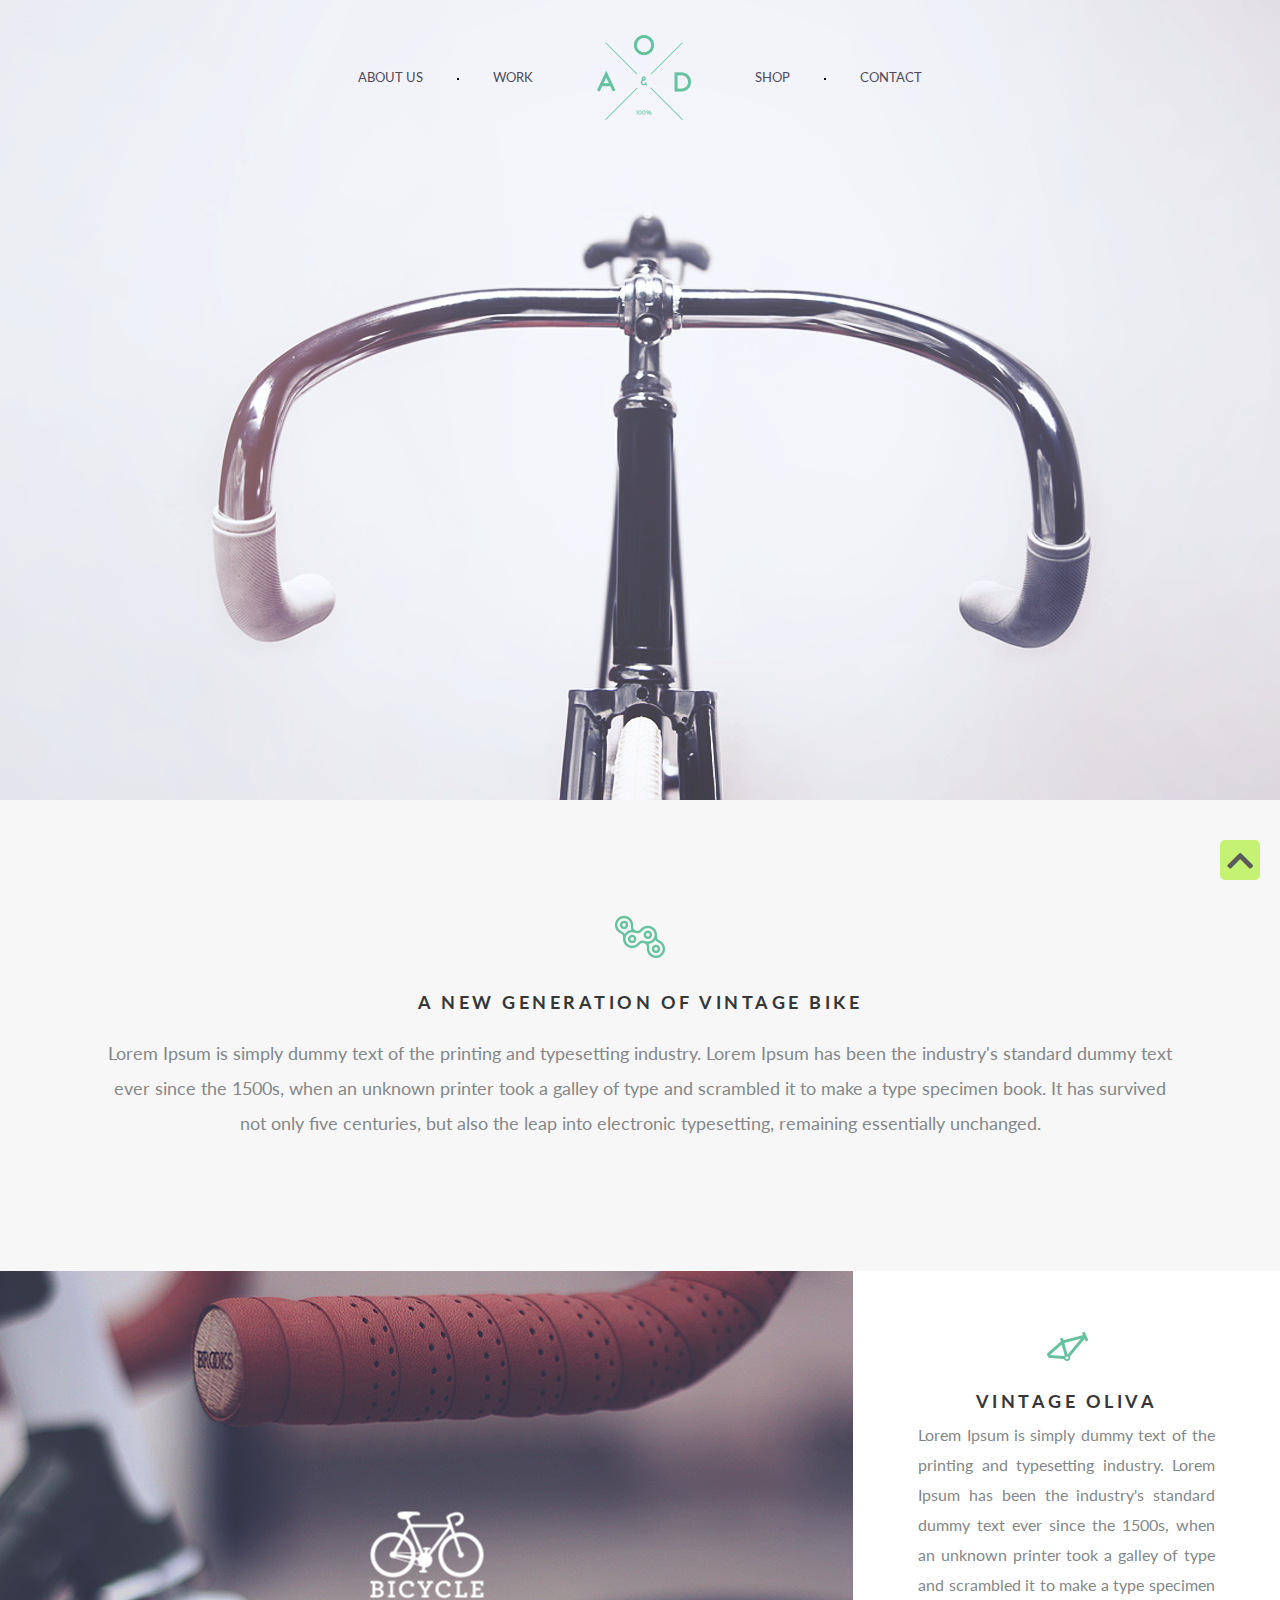
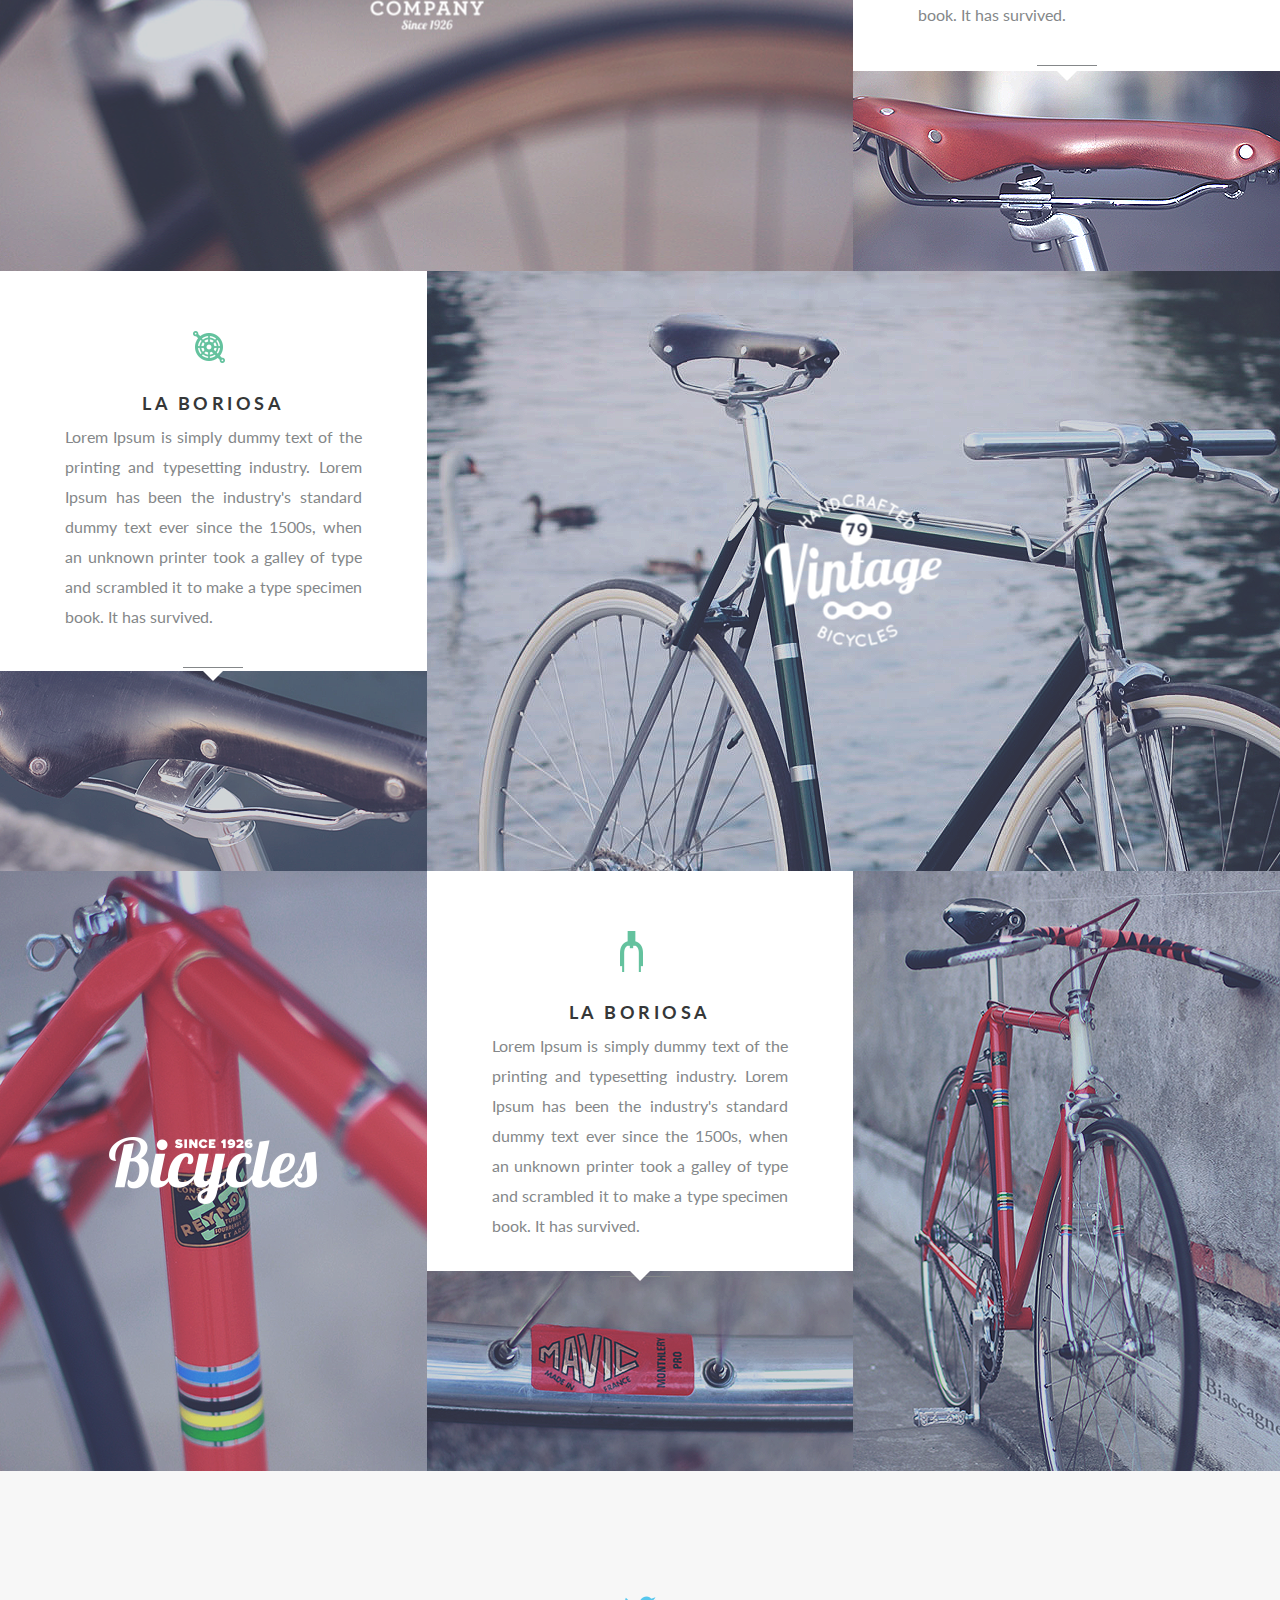
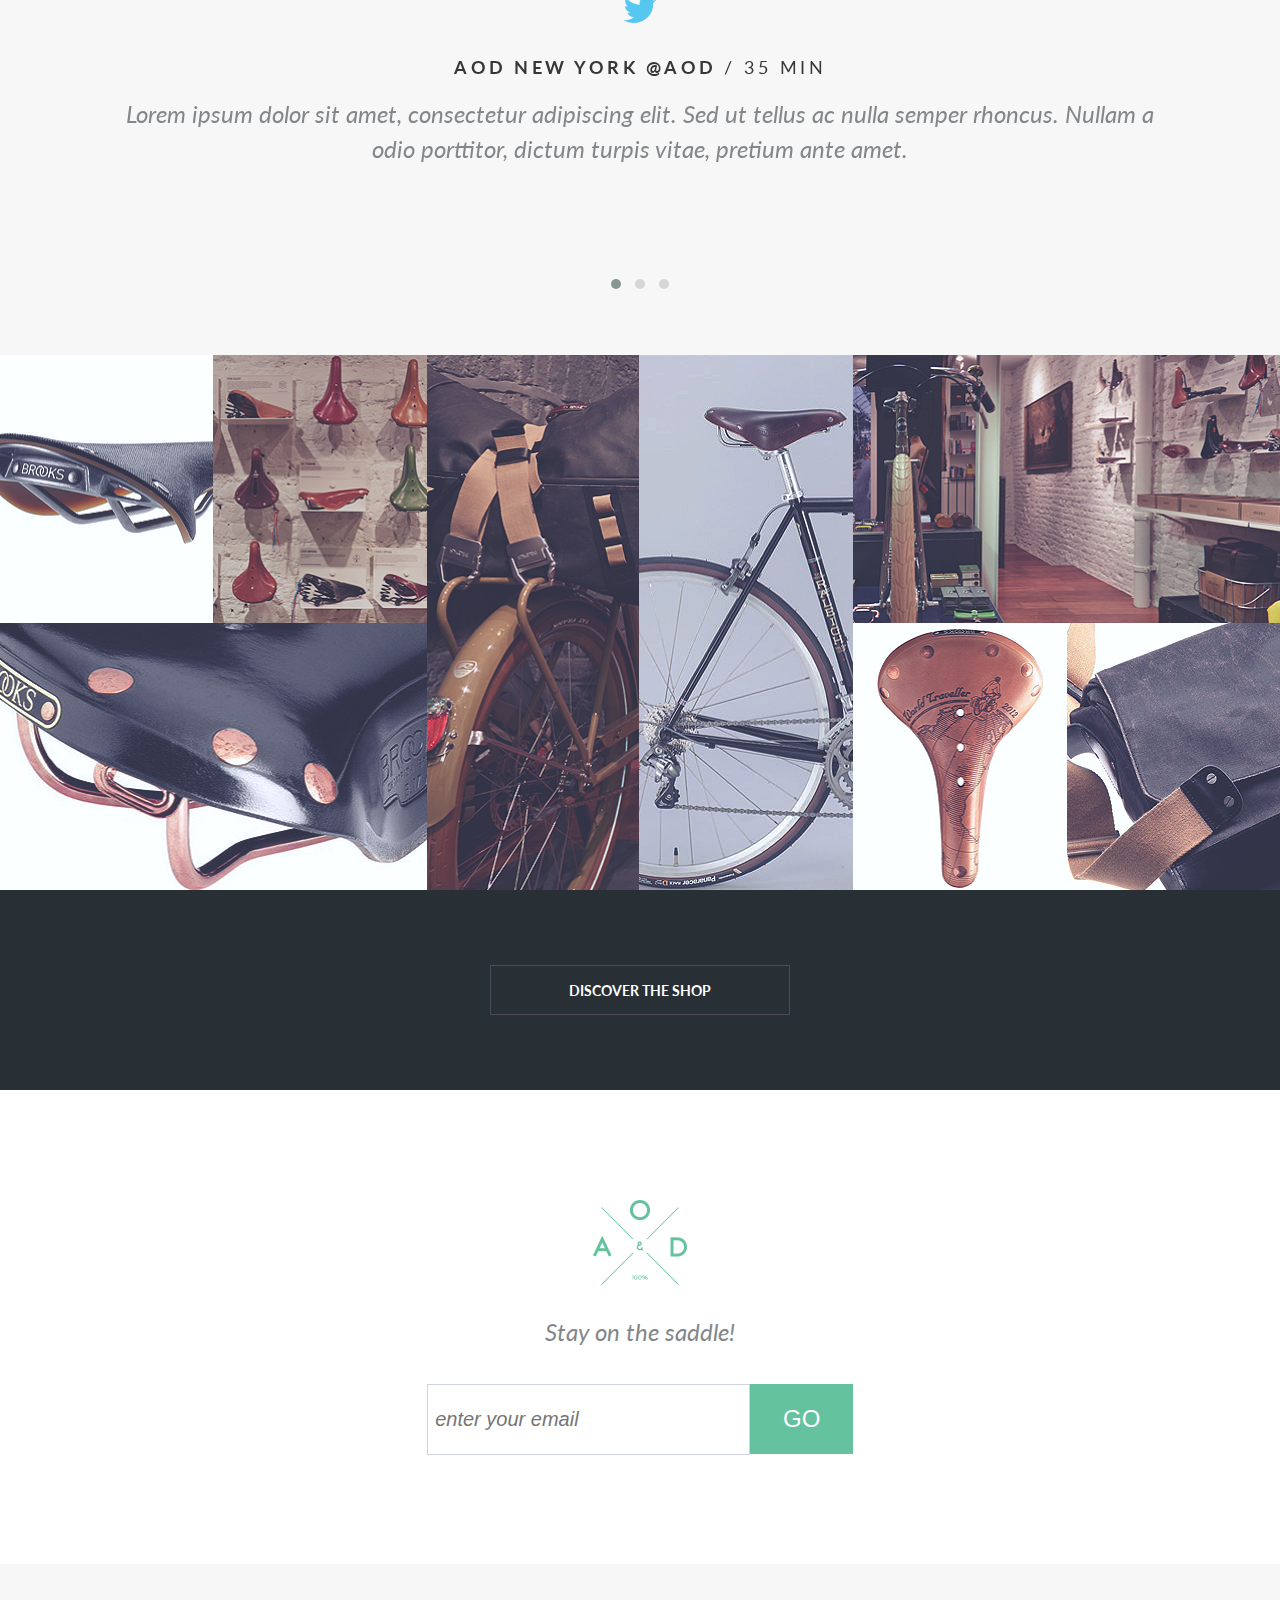
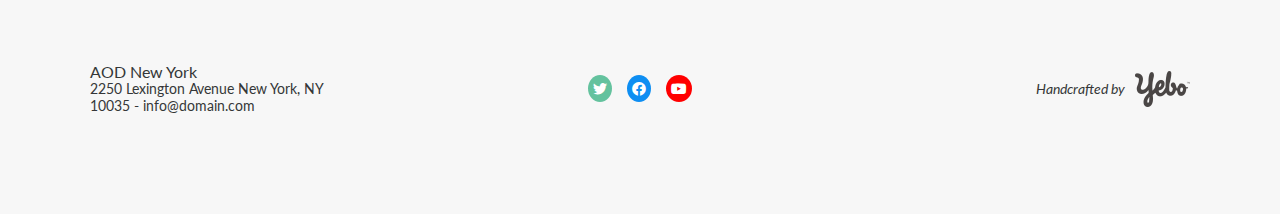
==== commit 5b0ea3f3: "config max-height" ====
--- a/index.html
+++ b/index.html
@@ -53,7 +53,7 @@
           <!-- end left menu -->
         </nav>
       </div>
-      <div class="header__hero" style="width: 1600px; height: 800px;">
+      <div class="header__hero" style="max-width: 1600px; height: 800px;">
         <!-- <img src="./images/banner.png" alt="" /> -->
       </div>
     </header>
@@ -461,6 +461,10 @@
         </div>
       </div>
     </footer>
+    <!-- start back to top -->
+    <div class="back2top">
+      <i class="fa fa-chevron-up" aria-hidden="true"></i>
+    </div>
     <!-- <script src="https://kit.fontawesome.com/64525e709d.js"></script> -->
     <script src="./js/jquery.min.js"></script>
     <script src="./js/owl.carousel.js"></script>
@@ -472,6 +476,41 @@
         dots: true,
         items: 1,
       });
+      $(".nav__link").on("click", function (e) {
+        if (this.hash !== "") {
+          e.preventDefault();
+          const hash = this.hash;
+
+          $("html, body").animate(
+            {
+              scrollTop: $(hash).offset().top,
+            },
+            600,
+            function () {
+              window.location.hash = hash;
+            }
+          );
+        }
+      });
+      $(".back2top").on("click", function () {
+        $("html, body").animate(
+          {
+            scrollTop: 0,
+          },
+          800
+        );
+      });
+      // const back2top = document.querySelector(".back2top");
+      // let prevPos = pageYOffset;
+      // window.onscroll = () => {
+      //   let curPos = pageYOffset;
+      //   if (curPos > 100) {
+      //     back2top.classList.remove("active");
+      //   } else {
+      //     back2top.classList.add("active");
+      //   }
+      //   prevPos = curPos;
+      // };
     </script>
   </body>
 </html>
--- a/css/style.css
+++ b/css/style.css
@@ -24,7 +24,7 @@
 
 /* start header */
 .header {
-  width: 160rem;
+  max-width: 160rem;
   height: 80rem;
   margin: 0 auto;
 
@@ -109,7 +109,7 @@
 }
 
 .main {
-  width: 160rem;
+  max-width: 160rem;
   margin: 0 auto;
 }
 
@@ -269,7 +269,7 @@
 }
 
 .social__item {
-  width: 104rem;
+  max-width: 104rem;
   margin: 0 auto;
   text-align: center;
 }
@@ -494,12 +494,12 @@
 
 /* start footer */
 .footer {
-  width: 100%;
+  max-width: 160rem;
   padding: 10rem 0;
 }
 
 .footer__content {
-  width: 110rem;
+  max-width: 110rem;
   margin: 0 auto;
 
   display: flex;
@@ -573,3 +573,34 @@
   color: var(--clrTitleText);
 }
 /* end footer */
+/* back to top */
+.back2top {
+  position: fixed;
+  bottom: 2rem;
+  right: 2rem;
+  z-index: 9000;
+
+  width: 4rem;
+  height: 4rem;
+  line-height: 4rem;
+  text-align: center;
+
+  background-color: #baf152;
+  color: #333;
+  font-size: 3rem;
+  border-radius: 0.5rem;
+  opacity: 0.8;
+
+  cursor: pointer;
+  transition: var(--transAll);
+}
+
+.back2top:hover {
+  opacity: 1;
+  color: red;
+}
+
+/* .active {
+  opacity: 0;
+  visibility: hidden;
+} */
